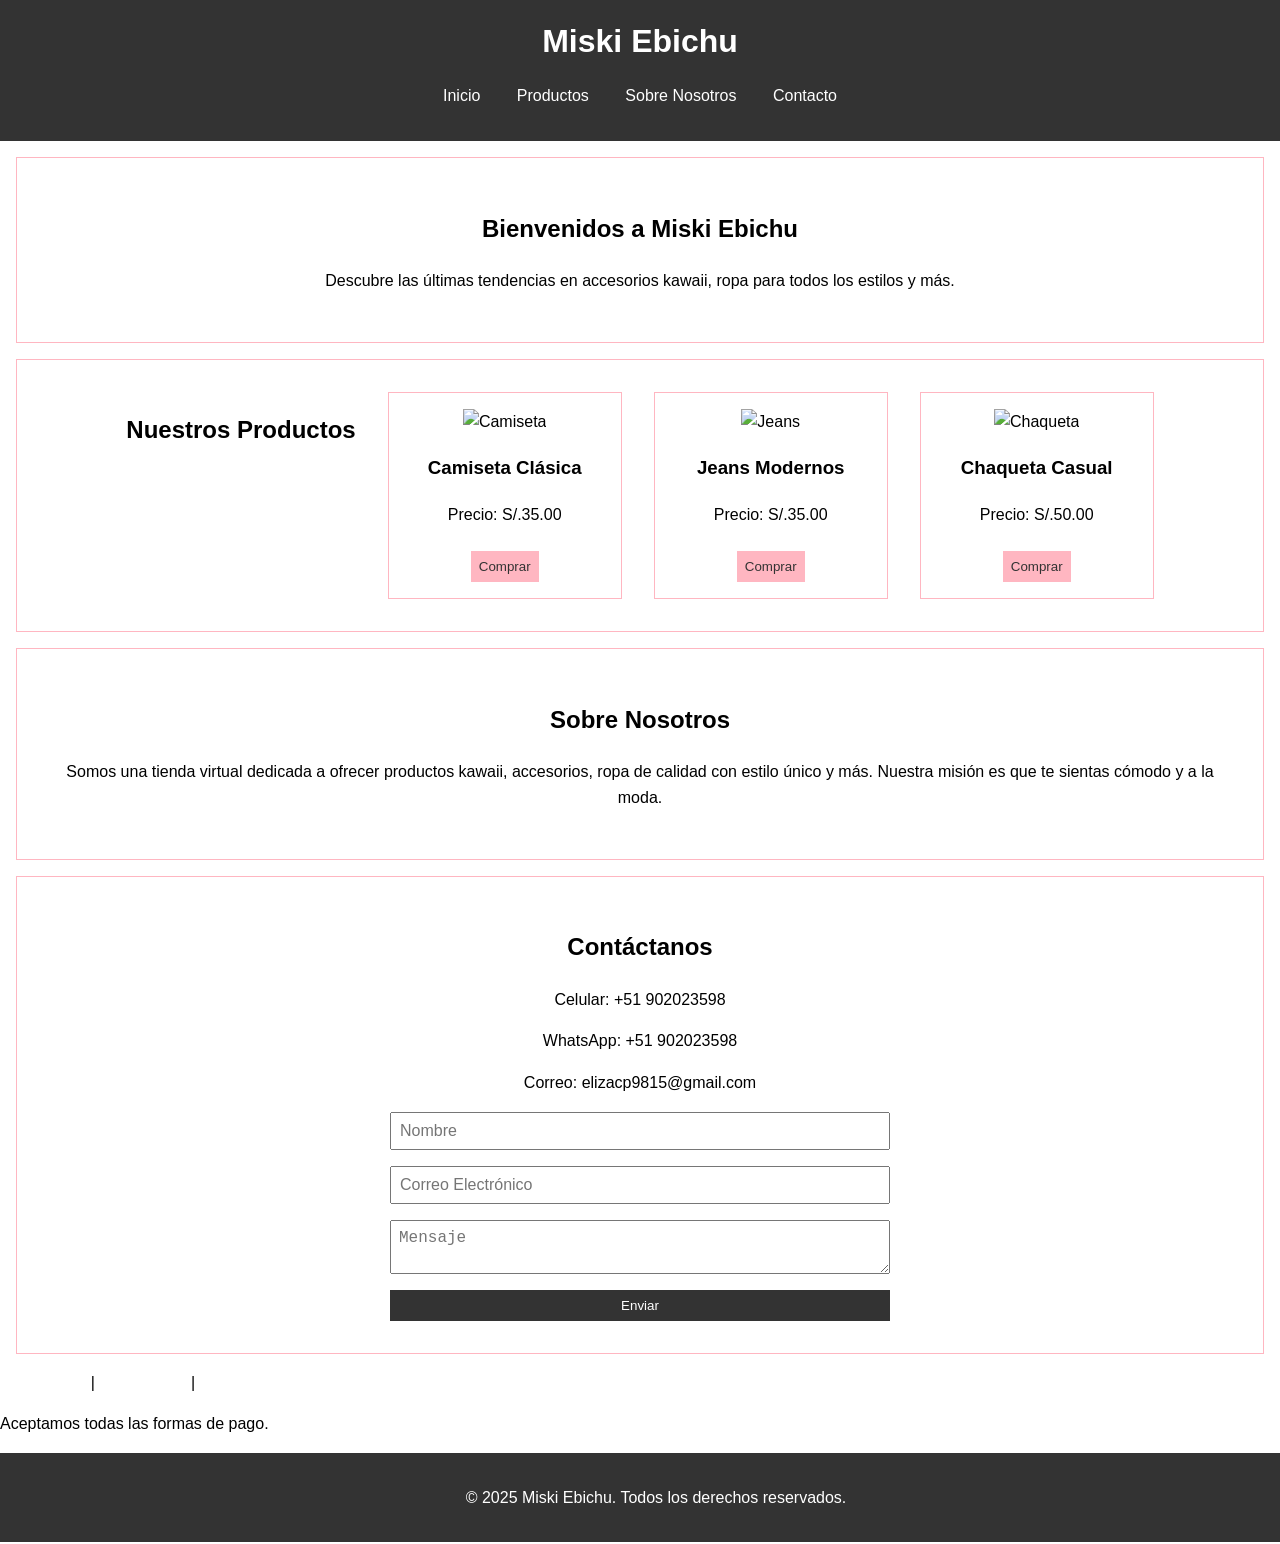
==== admin.html @ 9334e2b1 "Add files via upload" ====
<script type="text/javascript">
        var gk_isXlsx = false;
        var gk_xlsxFileLookup = {};
        var gk_fileData = {};
        function filledCell(cell) {
          return cell !== '' && cell != null;
        }
        function loadFileData(filename) {
        if (gk_isXlsx && gk_xlsxFileLookup[filename]) {
            try {
                var workbook = XLSX.read(gk_fileData[filename], { type: 'base64' });
                var firstSheetName = workbook.SheetNames[0];
                var worksheet = workbook.Sheets[firstSheetName];

                // Convert sheet to JSON to filter blank rows
                var jsonData = XLSX.utils.sheet_to_json(worksheet, { header: 1, blankrows: false, defval: '' });
                // Filter out blank rows (rows where all cells are empty, null, or undefined)
                var filteredData = jsonData.filter(row => row.some(filledCell));

                // Heuristic to find the header row by ignoring rows with fewer filled cells than the next row
                var headerRowIndex = filteredData.findIndex((row, index) =>
                  row.filter(filledCell).length >= filteredData[index + 1]?.filter(filledCell).length
                );
                // Fallback
                if (headerRowIndex === -1 || headerRowIndex > 25) {
                  headerRowIndex = 0;
                }

                // Convert filtered JSON back to CSV
                var csv = XLSX.utils.aoa_to_sheet(filteredData.slice(headerRowIndex)); // Create a new sheet from filtered array of arrays
                csv = XLSX.utils.sheet_to_csv(csv, { header: 1 });
                return csv;
            } catch (e) {
                console.error(e);
                return "";
            }
        }
        return gk_fileData[filename] || "";
        }
        </script><!DOCTYPE html>
<html lang="es">
<head>
    <meta charset="UTF-8">
    <meta name="viewport" content="width=device-width, initial-scale=1.0">
    <title>Miski Ebichu</title>
    <link rel="stylesheet" href="styles.css">
</head>
<body>
    <!-- Encabezado -->
    <header>
        <h1>Miski Ebichu</h1>
        <nav>
            <ul>
                <li><a href="#inicio">Inicio</a></li>
                <li><a href="#productos">Productos</a></li>
                <li><a href="#sobre-nosotros">Sobre Nosotros</a></li>
                <li><a href="#contacto">Contacto</a></li>
            </ul>
        </nav>
    </header>

    <!-- Sección de Inicio -->
    <section id="inicio">
        <h2>Bienvenidos a Miski Ebichu</h2>
        <p>Descubre las últimas tendencias en accesorios kawaii, ropa para todos los estilos y más.</p>
    </section>

    <!-- Sección de Productos -->
    <section id="productos">
        <h2>Nuestros Productos</h2>
        <div class="producto">
            <img src="https://via.placeholder.com/150" alt="Camiseta">
            <h3>Camiseta Clásica</h3>
            <p>Precio: S/.35.00</p>
            <button onclick="comprarProducto('Camiseta Clásica')">Comprar</button>
        </div>
        <div class="producto">
            <img src="https://via.placeholder.com/150" alt="Jeans">
            <h3>Jeans Modernos</h3>
            <p>Precio: S/.35.00</p>
            <button onclick="comprarProducto('Jeans Modernos')">Comprar</button>
        </div>
        <div class="producto">
            <img src="https://via.placeholder.com/150" alt="Chaqueta">
            <h3>Chaqueta Casual</h3>
            <p>Precio: S/.50.00</p>
            <button onclick="comprarProducto('Chaqueta Casual')">Comprar</button>
        </div>
    </section>

    <!-- Sección Sobre Nosotros -->
    <section id="sobre-nosotros">
        <h2>Sobre Nosotros</h2>
        <p>Somos una tienda virtual dedicada a ofrecer productos kawaii, accesorios, ropa de calidad con estilo único y más. Nuestra misión es que te sientas cómodo y a la moda.</p>
    </section>

    <!-- Sección de Contacto -->
    <section id="contacto">
        <h2>Contáctanos</h2>
        <p>Celular: +51 902023598</p>
        <p>WhatsApp: +51 902023598</p>
        <p>Correo: elizacp9815@gmail.com</p>
        <div class="form-container">
            <input type="text" id="nombre" placeholder="Nombre" required>
            <input type="email" id="email" placeholder="Correo Electrónico" required>
            <textarea id="mensaje" placeholder="Mensaje" required></textarea>
            <button onclick="enviarFormulario()">Enviar</button>
        </div>
    </section>
         <div class="redes-sociales">
            <a href="https://facebook.com/miskiebichu" target="_blank">Facebook</a> |
            <a href="https://instagram.com/miskiebichu" target="_blank">Instagram</a> |
            <a href="https://tiktok.com/@miskiebichu" target="_blank">TikTok</a>
            <p>Aceptamos todas las formas de pago.</p>
    <!-- Pie de página -->
    <footer>
        <p>&copy; 2025 Miski Ebichu. Todos los derechos reservados.</p>
       

        </div>
    </footer>

    <script src="script.js"></script>
</body>
</html>
---- styles.css ----
body {
    font-family: Arial, sans-serif;
    margin: 0;
    padding: 0;
    line-height: 1.6;
    background-color: #ffffff; /* Fondo blanco */
}

header {
    background-color: #333;
    color: white;
    text-align: center;
    padding: 1rem;
}

header h1 {
    margin: 0;
}

nav ul {
    list-style: none;
    padding: 0;
}

nav ul li {
    display: inline;
    margin: 0 1rem;
}

nav ul li a {
    color: white;
    text-decoration: none;
}

section {
    padding: 2rem;
    text-align: center;
    border: 1px solid #ffb6c1; /* Borde rosa suave */
    margin: 1rem;
}

#productos {
    display: flex;
    justify-content: center;
    gap: 2rem;
    flex-wrap: wrap;
}

.producto {
    border: 1px solid #ffb6c1; /* Borde rosa suave */
    padding: 1rem;
    width: 200px;
}

.producto img {
    max-width: 100%;
    height: auto;
}

.producto button {
    padding: 0.5rem;
    background-color: #ffb6c1; /* Rosa suave para el botón */
    color: #333;
    border: none;
    cursor: pointer;
    margin-top: 0.5rem;
}

.producto button:hover {
    background-color: #ff69b4; /* Rosa más intenso al hover */
}

.form-container {
    max-width: 500px;
    margin: 0 auto;
    display: flex;
    flex-direction: column;
    gap: 1rem;
}

.form-container input, .form-container textarea {
    padding: 0.5rem;
    font-size: 1rem;
}

.form-container button {
    padding: 0.5rem;
    background-color: #333;
    color: white;
    border: none;
    cursor: pointer;
}

.form-container button:hover {
    background-color: #555;
}

footer {
    background-color: #333;
    color: white;
    text-align: center;
    padding: 1rem;
    position: relative; /* Cambiado de fixed a relative para que no se superponga */
    width: 100%;
}

.redes-sociales a {
    color: white;
    text-decoration: none;
    margin: 0 0.5rem;
}

.redes-sociales a:hover {
    text-decoration: underline;
}
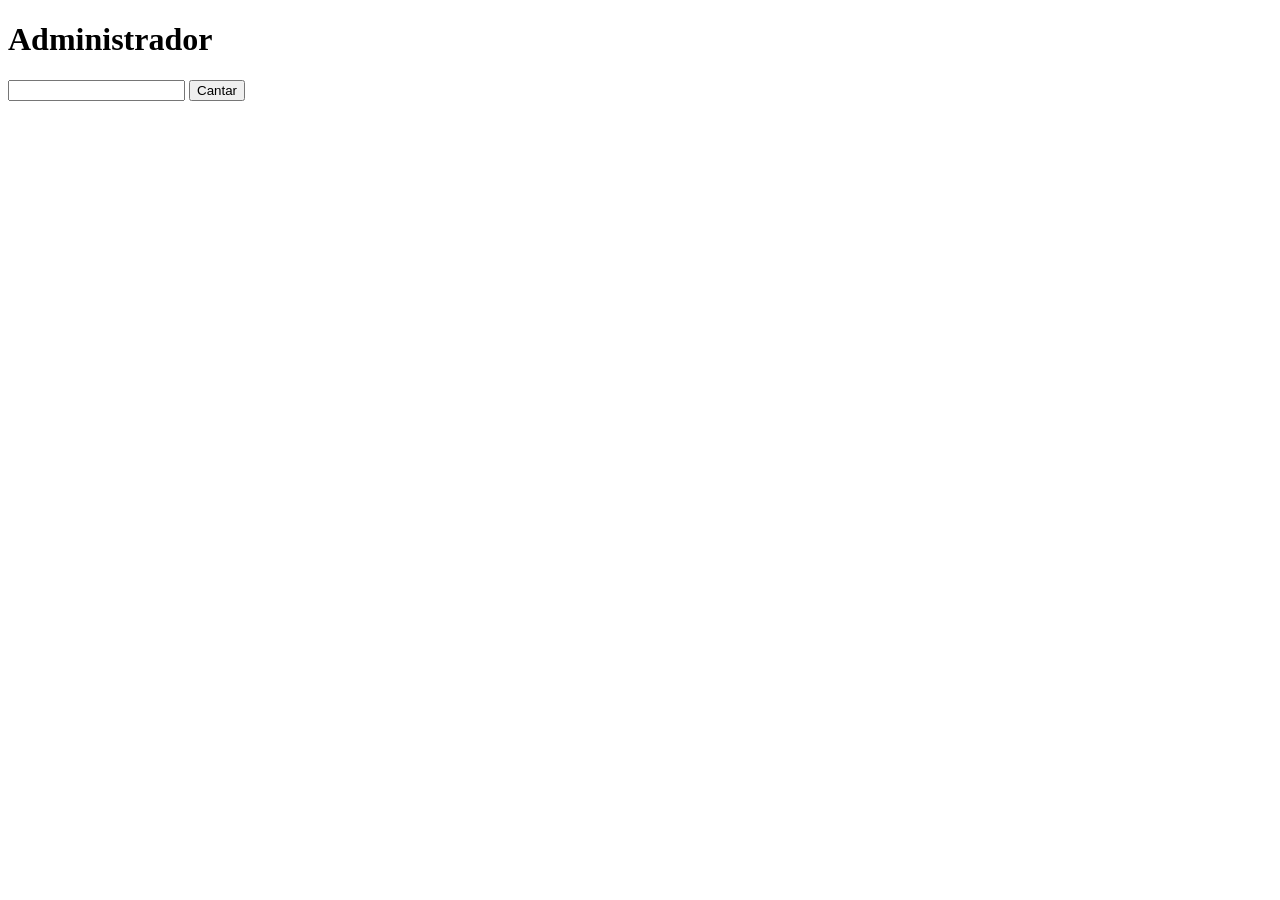
==== commit bc86598e: "Update admin.html" ====
--- a/admin.html
+++ b/admin.html
@@ -1,125 +1,15 @@
-<script type="text/javascript">
-        var gk_isXlsx = false;
-        var gk_xlsxFileLookup = {};
-        var gk_fileData = {};
-        function filledCell(cell) {
-          return cell !== '' && cell != null;
-        }
-        function loadFileData(filename) {
-        if (gk_isXlsx && gk_xlsxFileLookup[filename]) {
-            try {
-                var workbook = XLSX.read(gk_fileData[filename], { type: 'base64' });
-                var firstSheetName = workbook.SheetNames[0];
-                var worksheet = workbook.Sheets[firstSheetName];
-
-                // Convert sheet to JSON to filter blank rows
-                var jsonData = XLSX.utils.sheet_to_json(worksheet, { header: 1, blankrows: false, defval: '' });
-                // Filter out blank rows (rows where all cells are empty, null, or undefined)
-                var filteredData = jsonData.filter(row => row.some(filledCell));
-
-                // Heuristic to find the header row by ignoring rows with fewer filled cells than the next row
-                var headerRowIndex = filteredData.findIndex((row, index) =>
-                  row.filter(filledCell).length >= filteredData[index + 1]?.filter(filledCell).length
-                );
-                // Fallback
-                if (headerRowIndex === -1 || headerRowIndex > 25) {
-                  headerRowIndex = 0;
-                }
-
-                // Convert filtered JSON back to CSV
-                var csv = XLSX.utils.aoa_to_sheet(filteredData.slice(headerRowIndex)); // Create a new sheet from filtered array of arrays
-                csv = XLSX.utils.sheet_to_csv(csv, { header: 1 });
-                return csv;
-            } catch (e) {
-                console.error(e);
-                return "";
-            }
-        }
-        return gk_fileData[filename] || "";
-        }
-        </script><!DOCTYPE html>
-<html lang="es">
+<!DOCTYPE html>
+<html>
 <head>
-    <meta charset="UTF-8">
-    <meta name="viewport" content="width=device-width, initial-scale=1.0">
-    <title>Miski Ebichu</title>
-    <link rel="stylesheet" href="styles.css">
+<title>Admin Bingo</title>
 </head>
 <body>
-    <!-- Encabezado -->
-    <header>
-        <h1>Miski Ebichu</h1>
-        <nav>
-            <ul>
-                <li><a href="#inicio">Inicio</a></li>
-                <li><a href="#productos">Productos</a></li>
-                <li><a href="#sobre-nosotros">Sobre Nosotros</a></li>
-                <li><a href="#contacto">Contacto</a></li>
-            </ul>
-        </nav>
-    </header>
 
-    <!-- Sección de Inicio -->
-    <section id="inicio">
-        <h2>Bienvenidos a Miski Ebichu</h2>
-        <p>Descubre las últimas tendencias en accesorios kawaii, ropa para todos los estilos y más.</p>
-    </section>
+<h1>Administrador</h1>
 
-    <!-- Sección de Productos -->
-    <section id="productos">
-        <h2>Nuestros Productos</h2>
-        <div class="producto">
-            <img src="https://via.placeholder.com/150" alt="Camiseta">
-            <h3>Camiseta Clásica</h3>
-            <p>Precio: S/.35.00</p>
-            <button onclick="comprarProducto('Camiseta Clásica')">Comprar</button>
-        </div>
-        <div class="producto">
-            <img src="https://via.placeholder.com/150" alt="Jeans">
-            <h3>Jeans Modernos</h3>
-            <p>Precio: S/.35.00</p>
-            <button onclick="comprarProducto('Jeans Modernos')">Comprar</button>
-        </div>
-        <div class="producto">
-            <img src="https://via.placeholder.com/150" alt="Chaqueta">
-            <h3>Chaqueta Casual</h3>
-            <p>Precio: S/.50.00</p>
-            <button onclick="comprarProducto('Chaqueta Casual')">Comprar</button>
-        </div>
-    </section>
+<input type="number" id="numero">
+<button onclick="sortear()">Cantar</button>
 
-    <!-- Sección Sobre Nosotros -->
-    <section id="sobre-nosotros">
-        <h2>Sobre Nosotros</h2>
-        <p>Somos una tienda virtual dedicada a ofrecer productos kawaii, accesorios, ropa de calidad con estilo único y más. Nuestra misión es que te sientas cómodo y a la moda.</p>
-    </section>
-
-    <!-- Sección de Contacto -->
-    <section id="contacto">
-        <h2>Contáctanos</h2>
-        <p>Celular: +51 902023598</p>
-        <p>WhatsApp: +51 902023598</p>
-        <p>Correo: elizacp9815@gmail.com</p>
-        <div class="form-container">
-            <input type="text" id="nombre" placeholder="Nombre" required>
-            <input type="email" id="email" placeholder="Correo Electrónico" required>
-            <textarea id="mensaje" placeholder="Mensaje" required></textarea>
-            <button onclick="enviarFormulario()">Enviar</button>
-        </div>
-    </section>
-         <div class="redes-sociales">
-            <a href="https://facebook.com/miskiebichu" target="_blank">Facebook</a> |
-            <a href="https://instagram.com/miskiebichu" target="_blank">Instagram</a> |
-            <a href="https://tiktok.com/@miskiebichu" target="_blank">TikTok</a>
-            <p>Aceptamos todas las formas de pago.</p>
-    <!-- Pie de página -->
-    <footer>
-        <p>&copy; 2025 Miski Ebichu. Todos los derechos reservados.</p>
-       
-
-        </div>
-    </footer>
-
-    <script src="script.js"></script>
+<script src="admin.js"></script>
 </body>
-</html>+</html>
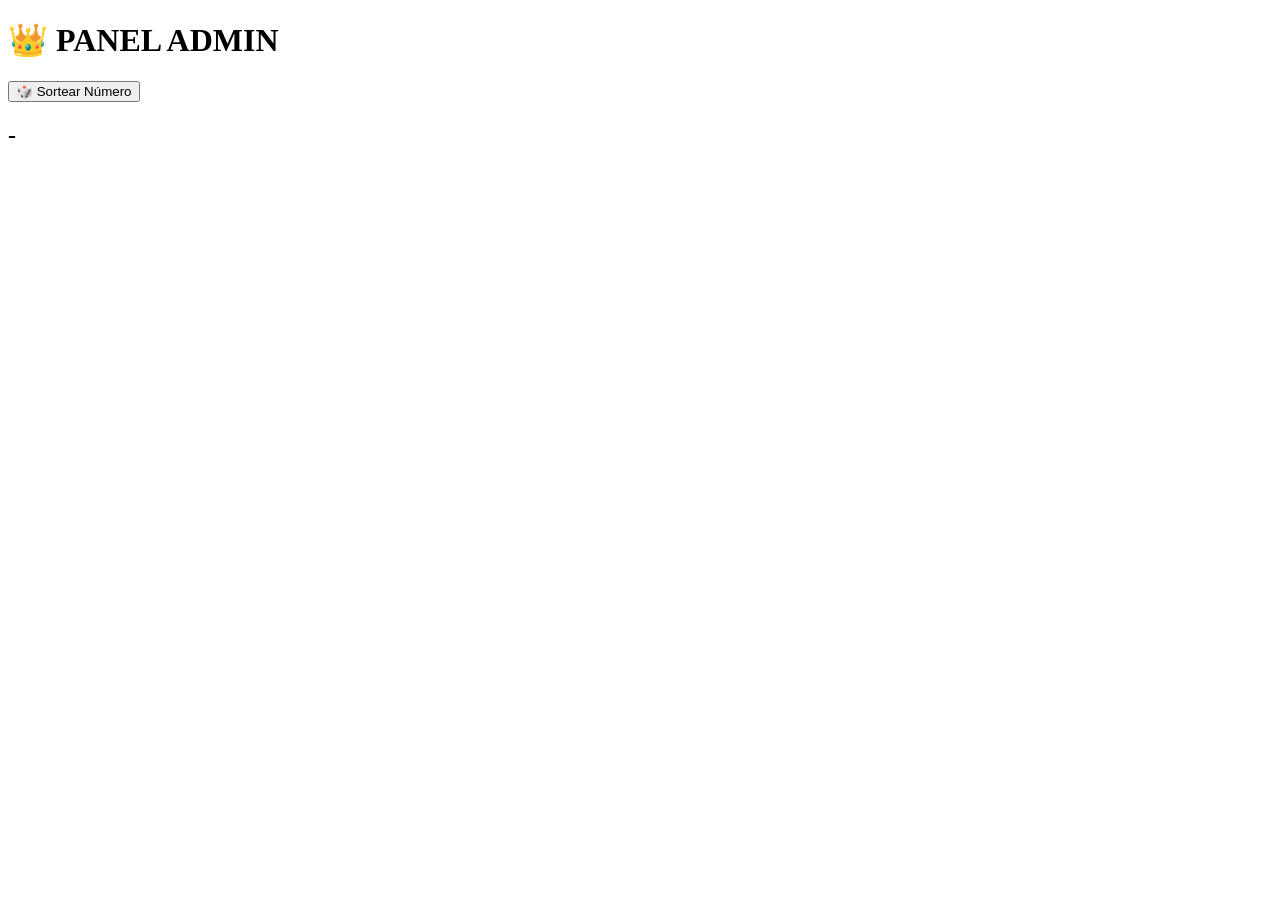
==== commit d01915a1: "Update admin.html with new titles and buttons" ====
--- a/admin.html
+++ b/admin.html
@@ -1,14 +1,16 @@
 <!DOCTYPE html>
 <html>
 <head>
-<title>Admin Bingo</title>
+<title>Administrador</title>
+<link rel="stylesheet" href="style.css">
 </head>
 <body>
 
-<h1>Administrador</h1>
+<h1>👑 PANEL ADMIN</h1>
 
-<input type="number" id="numero">
-<button onclick="sortear()">Cantar</button>
+<button onclick="sortear()">🎲 Sortear Número</button>
+
+<h2 id="numero">-</h2>
 
 <script src="admin.js"></script>
 </body>
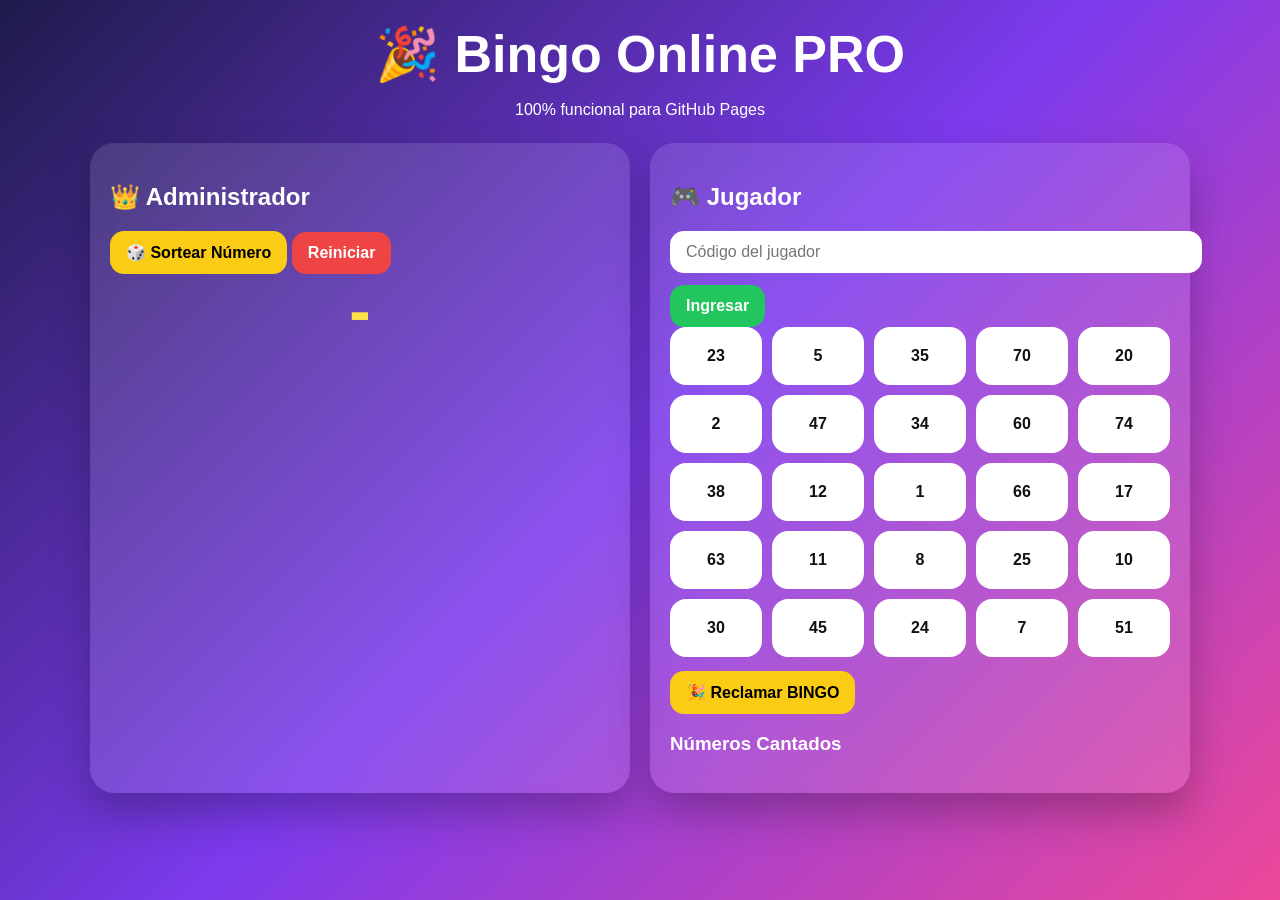
==== commit f0210b4f: "Update admin.html" ====
--- a/admin.html
+++ b/admin.html
@@ -1,17 +1,54 @@
 <!DOCTYPE html>
-<html>
+<html lang='es'>
 <head>
-<title>Administrador</title>
-<link rel="stylesheet" href="style.css">
+<meta charset='UTF-8'>
+<meta name='viewport' content='width=device-width,initial-scale=1.0'>
+<title>Bingo Online Pro</title>
+<style>
+body{margin:0;font-family:Arial,sans-serif;background:linear-gradient(135deg,#1e1b4b,#7c3aed,#ec4899);color:#fff;min-height:100vh}
+.wrap{max-width:1100px;margin:auto;padding:24px}.hero{text-align:center}.hero h1{font-size:52px;margin:0}
+.grid{display:grid;grid-template-columns:1fr 1fr;gap:20px;margin-top:24px}.card{background:rgba(255,255,255,.12);backdrop-filter:blur(10px);padding:20px;border-radius:24px;box-shadow:0 20px 40px rgba(0,0,0,.25)}
+input,button{padding:12px 16px;border:none;border-radius:14px;font-size:16px}input{width:100%;margin-bottom:12px}button{cursor:pointer;font-weight:700}
+.primary{background:#facc15}.success{background:#22c55e;color:#fff}.danger{background:#ef4444;color:#fff}
+.board{display:grid;grid-template-columns:repeat(5,1fr);gap:10px}.cell{height:58px;background:#fff;color:#111;border-radius:16px;display:flex;align-items:center;justify-content:center;font-weight:700}.hit{background:#fde047;box-shadow:0 0 18px #fde047;animation:pulse 1s infinite alternate}
+@keyframes pulse{from{transform:scale(1)}to{transform:scale(1.08)}} .balls{display:flex;flex-wrap:wrap;gap:8px}.ball{padding:8px 12px;border-radius:999px;background:rgba(255,255,255,.18)} .big{font-size:64px;font-weight:900;text-align:center;color:#fde047}
+@media(max-width:800px){.grid{grid-template-columns:1fr}.hero h1{font-size:36px}}
+</style>
 </head>
 <body>
-
-<h1>👑 PANEL ADMIN</h1>
-
-<button onclick="sortear()">🎲 Sortear Número</button>
-
-<h2 id="numero">-</h2>
-
-<script src="admin.js"></script>
+<div class='wrap'>
+<div class='hero'><h1>🎉 Bingo Online PRO</h1><p>100% funcional para GitHub Pages</p></div>
+<div class='grid'>
+<div class='card'>
+<h2>👑 Administrador</h2>
+<button class='primary' onclick='draw()'>🎲 Sortear Número</button>
+<button class='danger' onclick='resetGame()'>Reiniciar</button>
+<div class='big' id='last'>-</div>
+<div class='balls' id='history'></div>
+</div>
+<div class='card'>
+<h2>🎮 Jugador</h2>
+<input id='code' placeholder='Código del jugador'>
+<button class='success' onclick='join()'>Ingresar</button>
+<div class='board' id='board'></div>
+<button class='primary' style='margin-top:14px' onclick='claim()'>🎉 Reclamar BINGO</button>
+<h3>Números Cantados</h3><div class='balls' id='called'></div>
+<div id='winner'></div>
+</div>
+</div></div>
+<script>
+let drawn=[]; let board=[];
+function rand(a,b){return Math.floor(Math.random()*(b-a+1))+a}
+function unique75(n){const s=new Set();while(s.size<n)s.add(rand(1,75));return [...s]}
+function join(){board=unique75(25);renderBoard();}
+function renderBoard(){document.getElementById('board').innerHTML=board.map(n=>`<div class='cell ${drawn.includes(n)?'hit':''}' id='c${n}'>${n}</div>`).join('')}
+function draw(){const left=[];for(let i=1;i<=75;i++)if(!drawn.includes(i))left.push(i); if(!left.length)return; const n=left[rand(0,left.length-1)]; drawn.push(n); localStorage.setItem('drawn',JSON.stringify(drawn)); sync(); const a=new Audio('https://actions.google.com/sounds/v1/cartoon/clang_and_wobble.ogg'); a.play().catch(()=>{});} 
+function sync(){document.getElementById('last').textContent=drawn[drawn.length-1]||'-';document.getElementById('history').innerHTML=drawn.map(n=>`<span class='ball'>${n}</span>`).join('');document.getElementById('called').innerHTML=drawn.map(n=>`<span class='ball'>${n}</span>`).join('');renderBoard();}
+function resetGame(){drawn=[];localStorage.removeItem('drawn');sync();document.getElementById('winner').innerHTML='';}
+function claim(){document.getElementById('winner').innerHTML='<h2>🏆 ¡BINGO RECLAMADO!</h2>'}
+window.addEventListener('storage',()=>{drawn=JSON.parse(localStorage.getItem('drawn')||'[]');sync();});
+drawn=JSON.parse(localStorage.getItem('drawn')||'[]'); join(); sync();
+</script>
 </body>
 </html>
+
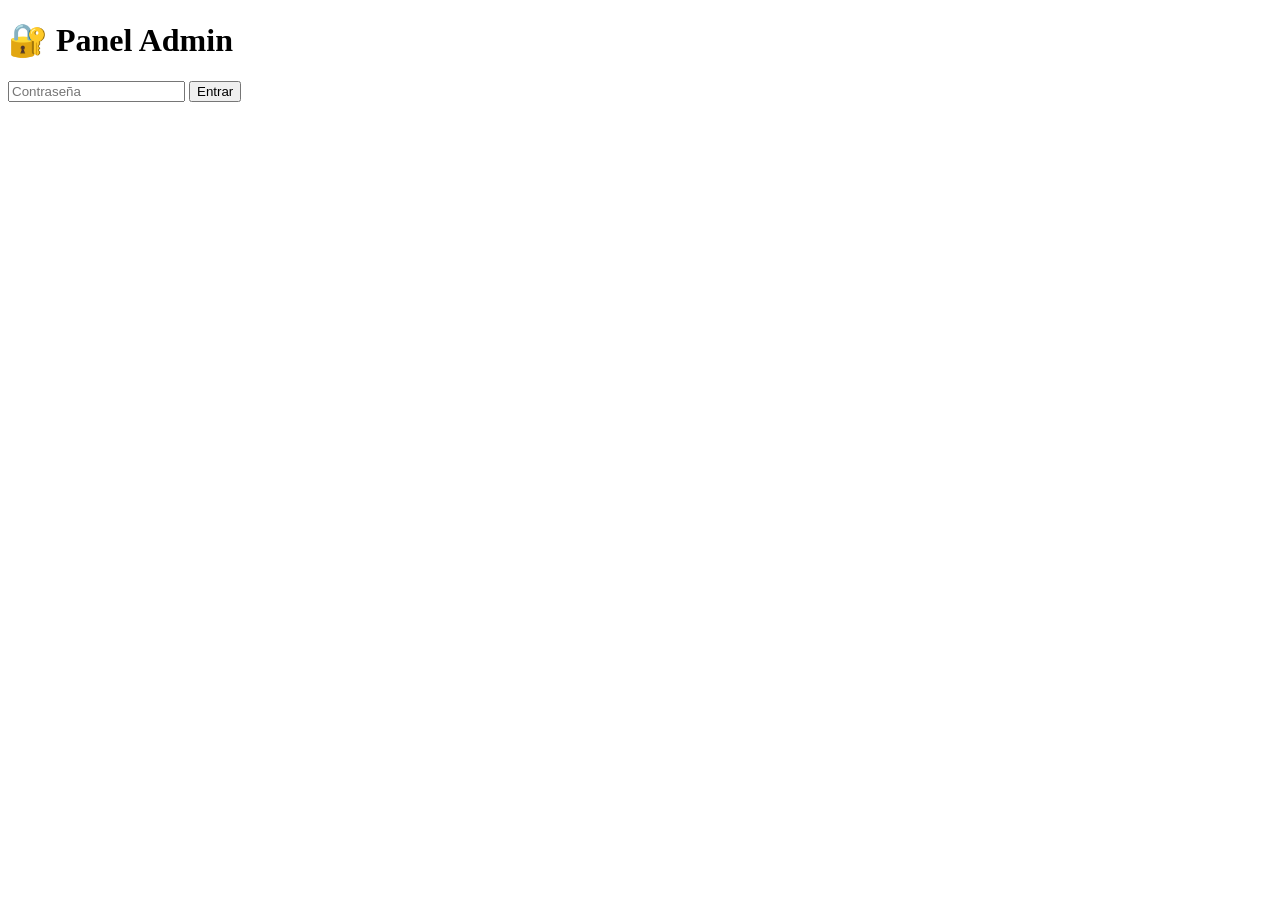
==== commit beb579ce: "Update admin.html" ====
--- a/admin.html
+++ b/admin.html
@@ -1,54 +1,17 @@
 <!DOCTYPE html>
 <html lang='es'>
-<head>
-<meta charset='UTF-8'>
-<meta name='viewport' content='width=device-width,initial-scale=1.0'>
-<title>Bingo Online Pro</title>
-<style>
-body{margin:0;font-family:Arial,sans-serif;background:linear-gradient(135deg,#1e1b4b,#7c3aed,#ec4899);color:#fff;min-height:100vh}
-.wrap{max-width:1100px;margin:auto;padding:24px}.hero{text-align:center}.hero h1{font-size:52px;margin:0}
-.grid{display:grid;grid-template-columns:1fr 1fr;gap:20px;margin-top:24px}.card{background:rgba(255,255,255,.12);backdrop-filter:blur(10px);padding:20px;border-radius:24px;box-shadow:0 20px 40px rgba(0,0,0,.25)}
-input,button{padding:12px 16px;border:none;border-radius:14px;font-size:16px}input{width:100%;margin-bottom:12px}button{cursor:pointer;font-weight:700}
-.primary{background:#facc15}.success{background:#22c55e;color:#fff}.danger{background:#ef4444;color:#fff}
-.board{display:grid;grid-template-columns:repeat(5,1fr);gap:10px}.cell{height:58px;background:#fff;color:#111;border-radius:16px;display:flex;align-items:center;justify-content:center;font-weight:700}.hit{background:#fde047;box-shadow:0 0 18px #fde047;animation:pulse 1s infinite alternate}
-@keyframes pulse{from{transform:scale(1)}to{transform:scale(1.08)}} .balls{display:flex;flex-wrap:wrap;gap:8px}.ball{padding:8px 12px;border-radius:999px;background:rgba(255,255,255,.18)} .big{font-size:64px;font-weight:900;text-align:center;color:#fde047}
-@media(max-width:800px){.grid{grid-template-columns:1fr}.hero h1{font-size:36px}}
-</style>
-</head>
+<head><meta charset='UTF-8'><meta name='viewport' content='width=device-width,initial-scale=1'><title>Admin Bingo</title><link rel='stylesheet' href='style.css'></head>
 <body>
-<div class='wrap'>
-<div class='hero'><h1>🎉 Bingo Online PRO</h1><p>100% funcional para GitHub Pages</p></div>
-<div class='grid'>
-<div class='card'>
-<h2>👑 Administrador</h2>
-<button class='primary' onclick='draw()'>🎲 Sortear Número</button>
-<button class='danger' onclick='resetGame()'>Reiniciar</button>
-<div class='big' id='last'>-</div>
-<div class='balls' id='history'></div>
+<div class='box'>
+<h1>🔐 Panel Admin</h1>
+<input id='pass' type='password' placeholder='Contraseña'>
+<button onclick='login()'>Entrar</button>
+<div id='panel' style='display:none'>
+<button onclick='draw()'>🎲 Sortear</button>
+<button onclick='resetGame()'>♻️ Reiniciar</button>
+<h2 id='last'>-</h2>
+<div id='history'></div>
 </div>
-<div class='card'>
-<h2>🎮 Jugador</h2>
-<input id='code' placeholder='Código del jugador'>
-<button class='success' onclick='join()'>Ingresar</button>
-<div class='board' id='board'></div>
-<button class='primary' style='margin-top:14px' onclick='claim()'>🎉 Reclamar BINGO</button>
-<h3>Números Cantados</h3><div class='balls' id='called'></div>
-<div id='winner'></div>
 </div>
-</div></div>
-<script>
-let drawn=[]; let board=[];
-function rand(a,b){return Math.floor(Math.random()*(b-a+1))+a}
-function unique75(n){const s=new Set();while(s.size<n)s.add(rand(1,75));return [...s]}
-function join(){board=unique75(25);renderBoard();}
-function renderBoard(){document.getElementById('board').innerHTML=board.map(n=>`<div class='cell ${drawn.includes(n)?'hit':''}' id='c${n}'>${n}</div>`).join('')}
-function draw(){const left=[];for(let i=1;i<=75;i++)if(!drawn.includes(i))left.push(i); if(!left.length)return; const n=left[rand(0,left.length-1)]; drawn.push(n); localStorage.setItem('drawn',JSON.stringify(drawn)); sync(); const a=new Audio('https://actions.google.com/sounds/v1/cartoon/clang_and_wobble.ogg'); a.play().catch(()=>{});} 
-function sync(){document.getElementById('last').textContent=drawn[drawn.length-1]||'-';document.getElementById('history').innerHTML=drawn.map(n=>`<span class='ball'>${n}</span>`).join('');document.getElementById('called').innerHTML=drawn.map(n=>`<span class='ball'>${n}</span>`).join('');renderBoard();}
-function resetGame(){drawn=[];localStorage.removeItem('drawn');sync();document.getElementById('winner').innerHTML='';}
-function claim(){document.getElementById('winner').innerHTML='<h2>🏆 ¡BINGO RECLAMADO!</h2>'}
-window.addEventListener('storage',()=>{drawn=JSON.parse(localStorage.getItem('drawn')||'[]');sync();});
-drawn=JSON.parse(localStorage.getItem('drawn')||'[]'); join(); sync();
-</script>
-</body>
-</html>
-
+<script src='app.js'></script>
+</body></html>
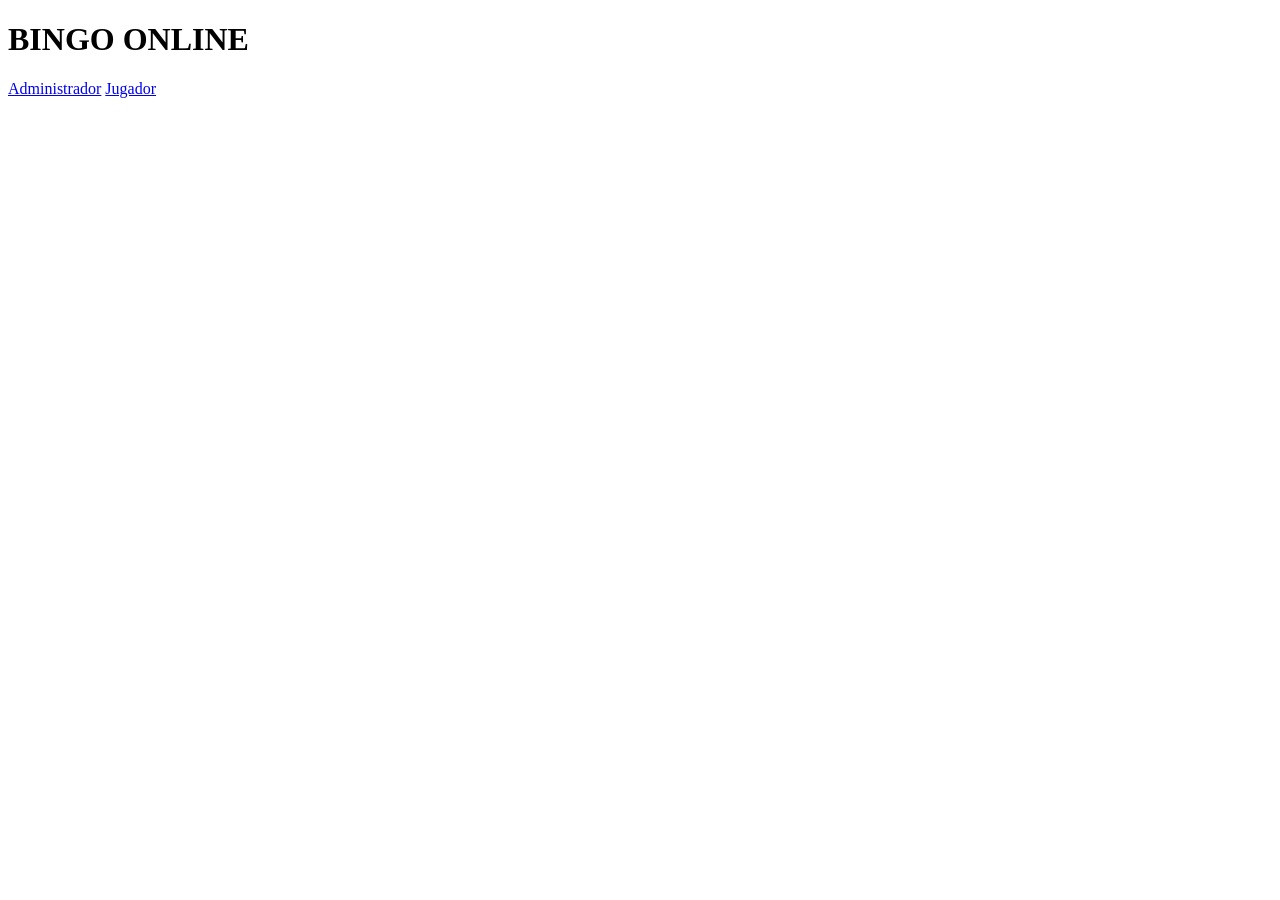
==== commit 14319dd8: "Update admin.html" ====
--- a/admin.html
+++ b/admin.html
@@ -1,17 +1,15 @@
 <!DOCTYPE html>
-<html lang='es'>
-<head><meta charset='UTF-8'><meta name='viewport' content='width=device-width,initial-scale=1'><title>Admin Bingo</title><link rel='stylesheet' href='style.css'></head>
+<html>
+<head>
+<title>Bingo Online</title>
+<link rel="stylesheet" href="style.css">
+</head>
 <body>
-<div class='box'>
-<h1>🔐 Panel Admin</h1>
-<input id='pass' type='password' placeholder='Contraseña'>
-<button onclick='login()'>Entrar</button>
-<div id='panel' style='display:none'>
-<button onclick='draw()'>🎲 Sortear</button>
-<button onclick='resetGame()'>♻️ Reiniciar</button>
-<h2 id='last'>-</h2>
-<div id='history'></div>
-</div>
-</div>
-<script src='app.js'></script>
-</body></html>
+
+<h1>BINGO ONLINE</h1>
+
+<a href="admin.html">Administrador</a>
+<a href="jugador.html">Jugador</a>
+
+</body>
+</html>
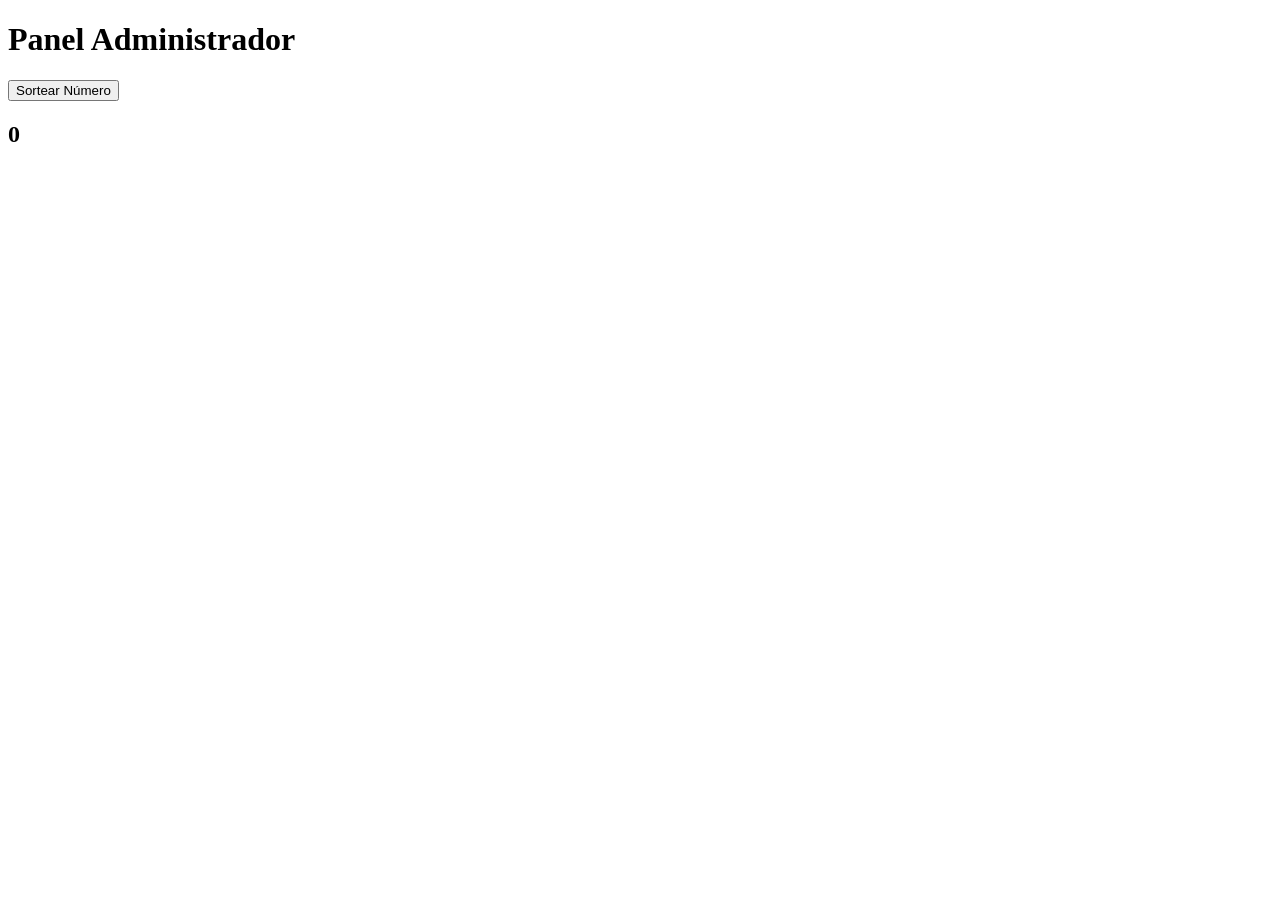
==== commit d1818091: "Update admin.html" ====
--- a/admin.html
+++ b/admin.html
@@ -1,15 +1,18 @@
 <!DOCTYPE html>
 <html>
 <head>
-<title>Bingo Online</title>
+<title>Admin Bingo</title>
 <link rel="stylesheet" href="style.css">
 </head>
 <body>
 
-<h1>BINGO ONLINE</h1>
+<h1>Panel Administrador</h1>
 
-<a href="admin.html">Administrador</a>
-<a href="jugador.html">Jugador</a>
+<button onclick="sortear()">Sortear Número</button>
+
+<h2 id="numero">0</h2>
+
+<script src="script.js"></script>
 
 </body>
 </html>
